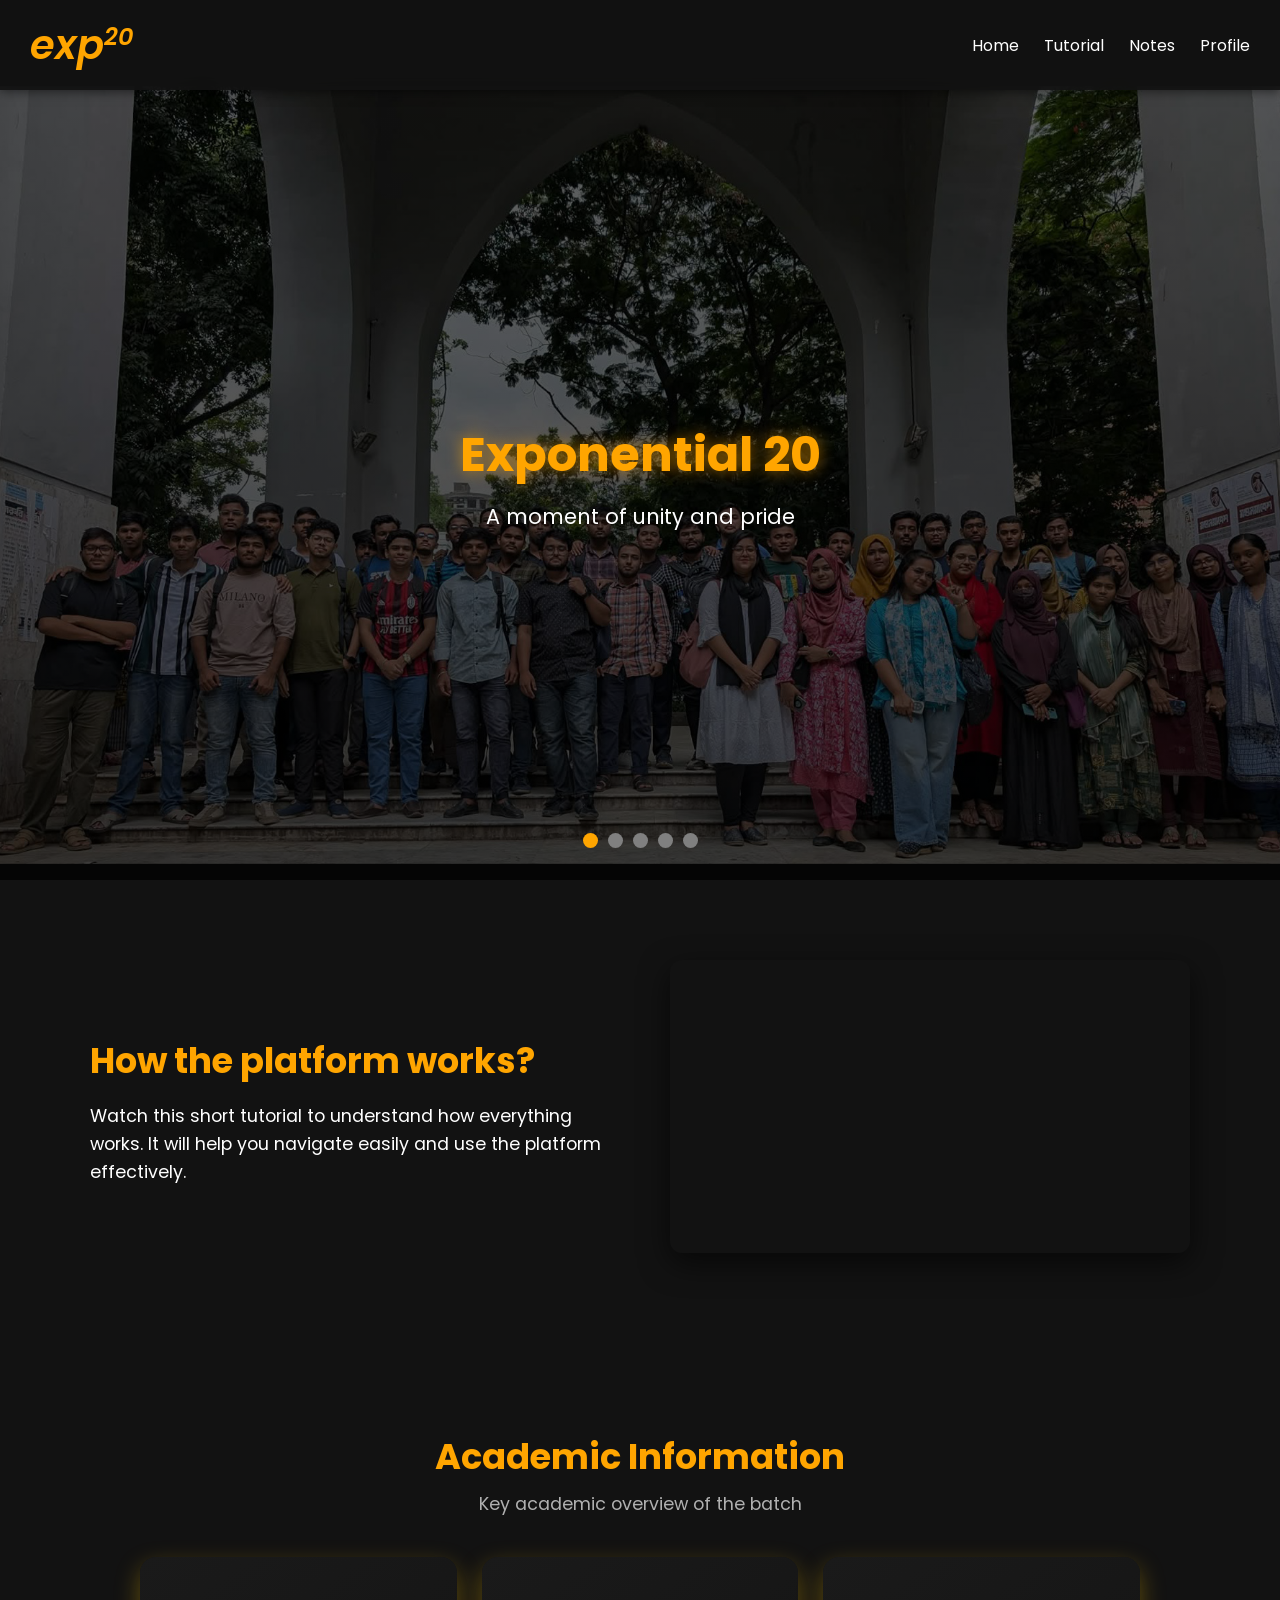
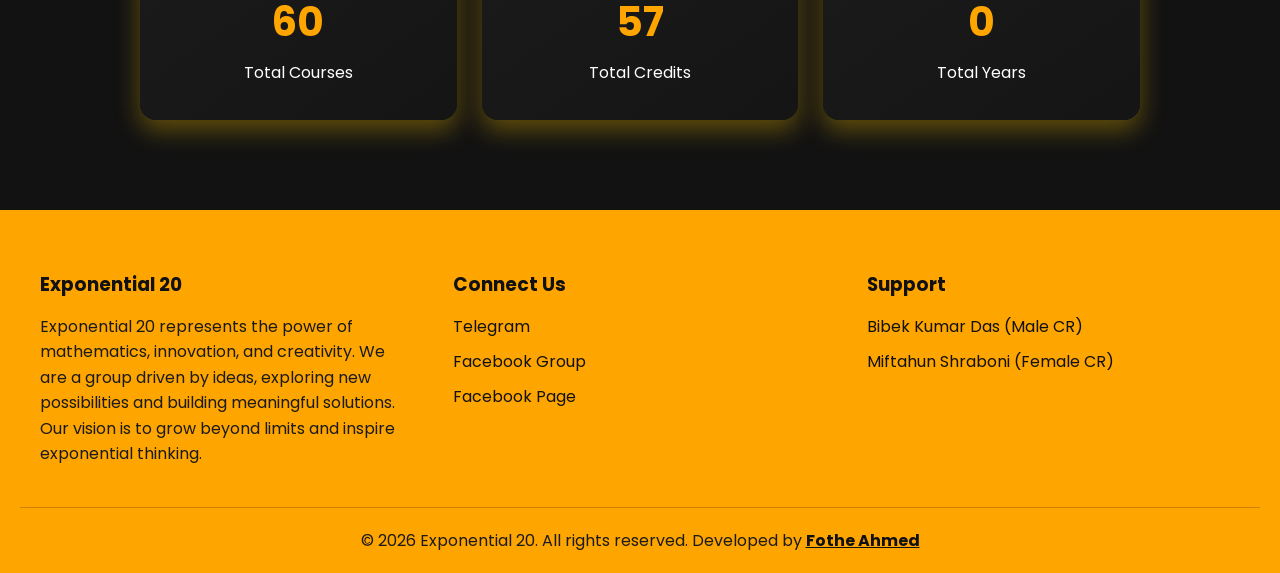
==== index.html @ 993663e6 "updated full project without profie features" ====
<!DOCTYPE html>
<html lang="en">
<head>
  <meta charset="UTF-8">
  <meta name="viewport" content="width=device-width, initial-scale=1.0">
  <title>Dark UI Website</title>

  <!-- Google Font -->
  <link href="https://fonts.googleapis.com/css2?family=Poppins:wght@300;400;600&display=swap" rel="stylesheet">

  <link rel="stylesheet" href="style.css">
</head>
<body>

  <!-- Navbar -->
  <nav class="navbar" id="navbar">
    <a href="#" style="text-decoration: none;"><div class="logo" style = "font-style: italic; font-size: 2.5rem;">exp<sup style="font-size: 1.5rem;">20</sup></div></a>

    <ul class="nav-links" id="navLinks">
      <li><a href="#" data-link="home">Home</a></li>
      <li><a href="#tutorial">Tutorial</a></li>
      <li><a href="https://drive.google.com/drive/folders/1rkPeW0mKXOT-HoUoJRb6qHuJbn0QTFWT" target="_blank">Notes</a></li>
      <li><a href="profile.html">Profile</a></li>
    </ul>

    <!-- Hamburger -->
    <div class="hamburger" id="hamburger">
      <span></span>
      <span></span>
      <span></span>
    </div>
  </nav>


    <!-- Hero Section  -->
    <section class="hero">

    <!-- Slides -->
    <div class="slides">
        <img src="photos/hero-section-1.jpg" class="slide active">
        <img src="photos/hero-section-2.jpg" class="slide">
        <img src="photos/hero-section-3.jpg" class="slide">
        <img src="photos/hero-section-4.jpg" class="slide">
        <img src="photos/hero-section-5.jpg" class="slide">
    </div>

    <!-- Dark Overlay -->
    <div class="overlay"></div>

    <!-- Content -->
    <div class="hero-content">
        <h1 class="batch-name">Exponential 20</h1>
        <p class="changing-text">Welcome to Our Batch</p>
    </div>

    <!-- Dots -->
    <div class="dots"></div>

    </section>

    <!-- Tutorial Section -->
    <section class="tutorial" id="tutorial">

    <div class="tutorial-container">

        <!-- TEXT -->
        <div class="tutorial-text">
        <h2 class="t-title">How the platform works?</h2>
        <p class="t-para">
            Watch this short tutorial to understand how everything works. It will help you navigate easily and use the platform effectively.
        </p>
        </div>

        <!-- VIDEO -->
        <div class="tutorial-video">
        <iframe 
            src="https://www.youtube.com/embed/dQw4w9WgXcQ"
            allowfullscreen>
        </iframe>
        </div>

    </div>

    </section>


    <!-- Academic Section -->
     
    <section id="stats" class="stats">

    <!-- TITLE -->
    <div class="stats-header">
        <h2>Academic Information</h2>
        <p>Key academic overview of the batch</p>
    </div>

    <!-- CARDS -->
    <div class="stats-container">

        <div class="stat-card">
        <div class="stat-number" data-target-value="147">0</div>
        <div class="label">Total Courses</div>
        </div>

        <div class="stat-card">
        <div class="stat-number" data-target-value="64">0</div>
        <div class="label">Total Credits</div>
        </div>

        <div class="stat-card">
        <div class="stat-number" data-target-value="4">0</div>
        <div class="label">Total Years</div>
        </div>

    </div>

    </section>


    <!-- Footer Section -->
<footer class="footer">

  <div class="footer-container">

    <!-- COLUMN 1 -->
    <div class="footer-box">
      <h3>Exponential 20</h3>
      <p>
        Exponential 20 represents the power of mathematics, innovation, and creativity. We are a group driven by ideas, exploring new possibilities and building meaningful solutions. Our vision is to grow beyond limits and inspire exponential thinking.
      </p>
    </div>

    <!-- COLUMN 2 -->
    <div class="footer-box">
      <h3>Connect Us</h3>

      <a href="https://t.me/+YezbtBg1tyliNGM1" target="_blank">Telegram</a>
      <a href="https://www.facebook.com/share/g/1DeRykZuMQ/" target="_blank">Facebook Group</a>
      <a href="https://www.facebook.com/share/17qB9Ed7td/" target="_blank">Facebook Page</a>

    </div>

    <!-- COLUMN 3 -->
    <div class="footer-box">
      <h3>Support</h3>

      <p><a href="https://www.facebook.com/bi.be.k.671409" target="_blank">Bibek Kumar Das (Male CR)</a></p>
      <p><a href="https://www.facebook.com/miftahunshraboni" target="_blank">Miftahun Shraboni (Female CR) </a></p>

    </div>

  </div>

  <!-- BOTTOM BAR -->
  <div class="footer-bottom">
    <p>
      © <span id="year"></span> Exponential 20. All rights reserved.
      Developed by 
      <a href="https://www.facebook.com/am.i.fothe/" target="_blank">Fothe Ahmed</a>
    </p>
  </div>

</footer>


  <script src="navbar.js"></script>
  <script src="hero-section.js"></script>
  <script src="tutorial.js"></script>
 <script src="academic.js"></script>
 <script src="footer.js"></script>
</body>
</html>
---- style.css ----
* {
  margin: 0;
  padding: 0;
  box-sizing: border-box;
  font-family: 'Poppins', sans-serif;
}

html {
  scroll-behavior: smooth;
  scroll-padding-top: 80px; /* navbar offset fix */
}

body {
  background: #121212;
  color: white;
  padding-top: 70px; /* 🔥 fixed navbar offset */
  overflow-x: hidden;
}

/* Navbar */
.navbar {
  position: fixed; /* 🔥 FIXED */
  top: 0;
  left: 0;
  width: 100%;
  background: rgba(18,18,18,0.9);
  backdrop-filter: blur(10px);
  display: flex;
  justify-content: space-between;
  align-items: center;
  padding: 15px 30px;
  z-index: 1000;
  box-shadow: 0 2px 10px rgba(0,0,0,0.5);
}

.logo {
  color: orange;
  font-size: 1.5rem;
  font-weight: 600;
}

/* Nav Links */
.nav-links {
  display: flex;
  list-style: none;
  gap: 25px;
}

.nav-links a {
  color: white;
  text-decoration: none;
  position: relative;
  transition: 0.3s;
}

/* Hover underline */
.nav-links a::after {
  content: "";
  position: absolute;
  width: 0%;
  height: 2px;
  background: orange;
  left: 0;
  bottom: -5px;
  transition: 0.3s;
}

.nav-links a:hover {
  color: orange;
}

.nav-links a:hover::after {
  width: 100%;
}

/* Hamburger */
.hamburger {
  display: none;
  flex-direction: column;
  cursor: pointer;
}

.hamburger span {
  width: 25px;
  height: 3px;
  background: white;
  margin: 4px;
  transition: 0.3s;
}



/* Hero Section */

/* Hero */
.hero {
  position: relative;
  width: 100%;
  height: 90vh;
  overflow: hidden;
}

/* Slides */
.slides {
  position: absolute;
  width: 100%;
  height: 100%;
}

/* Images */
.slide {
  position: absolute;
  width: 100%;
  height: 100%;
  object-fit: contain;
  object-position: center; /* 🔥 main fix */
  opacity: 0;
  transition: opacity 1s ease-in-out, transform 6s ease;
}

/* Active slide */
.slide.active {
  opacity: 1;
  transform: scale(1.08); /* smooth zoom */
}

/* Overlay */
.overlay {
  position: absolute;
  width: 100%;
  height: 100%;
  background: linear-gradient(
    rgba(0,0,0,0.6),
    rgba(0,0,0,0.75)
  );
  z-index: 1;
}

/* Content */
.hero-content {
  position: relative;
  z-index: 2;
  height: 100%;
  display: flex;
  flex-direction: column;
  justify-content: center;
  align-items: center;
  gap: 10px;
  text-align: center;
  padding: 0 20px;
}

/* Heading */
.batch-name {
  font-size: 3rem;
  color: orange;
  font-weight: 700;
  text-shadow: 0 0 15px rgba(255,165,0,0.6);
}

/* Animated Text */
.changing-text {
  font-size: 1.3rem;
  color: white;
  opacity: 0;
  transform: translateY(20px);
  transition: all 0.6s ease;
}

.changing-text.show {
  opacity: 1;
  transform: translateY(0);
}

/* Dots */
.dots {
  position: absolute;
  bottom: 20px;
  width: 100%;
  text-align: center;
  z-index: 2;
}

.dot {
  height: 15px;
  width: 15px;
  margin: 5px;
  background: gray;
  display: inline-block;
  border-radius: 50%;
  transition: 0.3s;
  cursor: pointer;
}

.dot.active {
  background: orange;
}
.dot:hover {
  background: white;
  transform: scale(1.2);
}



/* Tutorail Section  */
.tutorial {
  background: #121212;
  padding: 80px 20px;
  color: white;
  overflow-x: hidden;
}

/* CONTAINER */
.tutorial-container {
  display: flex;
  align-items: center;
  justify-content: center;
  gap: 60px;
  max-width: 1100px;
  margin: auto;
}

/* TEXT */
.tutorial-text {
  flex: 1;
}

.tutorial-text .t-title {
  color: orange;
  font-size: 2.2rem;
  margin-bottom: 15px;

  opacity: 0;
  transform: translateX(-60px);
  transition: all 0.8s ease;
}

.tutorial-text .t-para {
  font-size: 1.1rem;
  line-height: 1.6;

  opacity: 0;
  transform: translateY(40px);
  transition: all 0.8s ease;
}

/* VIDEO */
.tutorial-video {
  flex: 1;

  opacity: 0;
  transform: translateX(60px);
  transition: all 0.8s ease;
}

.tutorial-video iframe {
  width: 100%;
  aspect-ratio: 16 / 9;
  border-radius: 12px;
  border: none;
  box-shadow: 0 10px 30px rgba(0,0,0,0.6);
}

/* ================= ACTIVE STATE ================= */

.tutorial.active .t-title {
  opacity: 1;
  transform: translateX(0);
}

.tutorial.active .t-para {
  opacity: 1;
  transform: translateY(0);
}

.tutorial.active .tutorial-video {
  opacity: 1;
  transform: translateX(0);
}

/* Academic Section */
.stats {
  background: #121212;
  padding: 90px 20px;
  overflow-x: hidden;
}

/* TITLE */
.stats-header {
  text-align: center;
  margin-bottom: 40px;
}

.stats-header h2 {
  color: orange;
  font-size: 2.2rem;
  margin-bottom: 8px;

  opacity: 0;
  transform: translateY(30px);
  transition: all 0.8s ease;
}

.stats-header p {
  color: #ffffffaa;
  font-size: 1.1rem;

  opacity: 0;
  transform: translateY(30px);
  transition: all 0.8s ease;
}

/* ACTIVE TITLE */
.stats-header.active h2,
.stats-header.active p {
  opacity: 1;
  transform: translateY(0);
}

.stats-header.active p {
  transition-delay: 0.2s;
}

/* CONTAINER */
.stats-container {
  display: grid;
  grid-template-columns: repeat(3, 1fr);
  gap: 25px;
  max-width: 1000px;
  margin: auto;
}

/* CARD */
.stat-card {
  background: linear-gradient(145deg, #1a1a1a, #151515);
  border-radius: 16px;
  padding: 35px 20px;
  text-align: center;
  box-shadow: 0 10px 25px rgba(228, 179, 0, 0.377);
  transition: 0.3s;
  cursor: pointer;
}

.stat-card:hover {
  transform: translateY(-8px) scale(1.05);
}

/* NUMBER */
.stat-number {
  font-size: 2.5rem;
  color: orange;
  font-weight: bold;
  margin-bottom: 8px;
}

/* LABEL */
.label {
  color: white;
  font-size: 1rem;
}


/* Footer Section */
.footer {
  background: orange; /* MAIN CHANGE */
  color: #1a1a1a;
  padding: 60px 20px 20px;
}

/* CONTAINER */
.footer-container {
  display: grid;
  grid-template-columns: repeat(3, 1fr);
  gap: 40px;
  max-width: 1200px;
  margin: auto;
}

/* HEADINGS */
.footer-box h3 {
  color: #111;
  margin-bottom: 15px;
}

/* TEXT */
.footer-box p {
  color: #1a1a1a;
  line-height: 1.6;
}

/* LINKS */
.footer-box a {
  display: block;
  color: #111;
  text-decoration: none;
  margin-bottom: 10px;
  transition: 0.3s;
}

.footer-box a:hover {
  color: white;
  transform: translateX(6px);
}

/* BOTTOM BAR */
.footer-bottom {
  border-top: 1px solid rgba(0,0,0,0.2);
  margin-top: 40px;
  padding-top: 20px;
  text-align: center;
}

/* DEVELOPED BY LINK */
.footer-bottom a {
  color: #111;
  font-weight: bold;
  text-decoration: underline;
  transition: 0.3s;
}

.footer-bottom a:hover {
  color: white;
}

/* MOBILE */
@media (max-width: 768px) {
  .footer-container {
    grid-template-columns: 1fr;
    text-align: left;
  }
}


























/* Nav Bar Responsive */
@media (max-width: 768px) {
  .nav-links {
    position: absolute;
    top: 70px;
    right: -100%;
    flex-direction: column;
    background: #121212;
    width: 220px;
    text-align: center;
    padding: 20px 0;
    transition: 0.4s;
  }

  .nav-links.active {
    right: 0;
  }

  .hamburger {
    display: flex;
  }
}

/* Hero Section Responsive */
@media (max-width: 768px) {

  .hero {
    height: 50vh; /* 🔥 adjust here */
  }

  /* optional better text sizing */
  .batch-name {
    font-size: 1.8rem;
  }

  .changing-text {
    font-size: 1rem;
  }
}


/* ================= Tutorial Responsive ================= */

@media (max-width: 768px) {

  .tutorial-container {
    flex-direction: column;
    text-align: center;
    gap: 30px;
  }

  .tutorial-text .t-title {
    font-size: 1.8rem;
  }

  .tutorial-text .t-para {
    font-size: 1rem;
    padding: 0 10px;
  }
}



/* ================= Academic Responsive ================= */
/* MOBILE */
@media (max-width: 768px) {
  .stats-container {
    grid-template-columns: 1fr;
    gap: 15px;
  }

  .stat-card {
    padding: 25px 15px;
  }

  .stat-number {
    font-size: 1.8rem;
  }
}
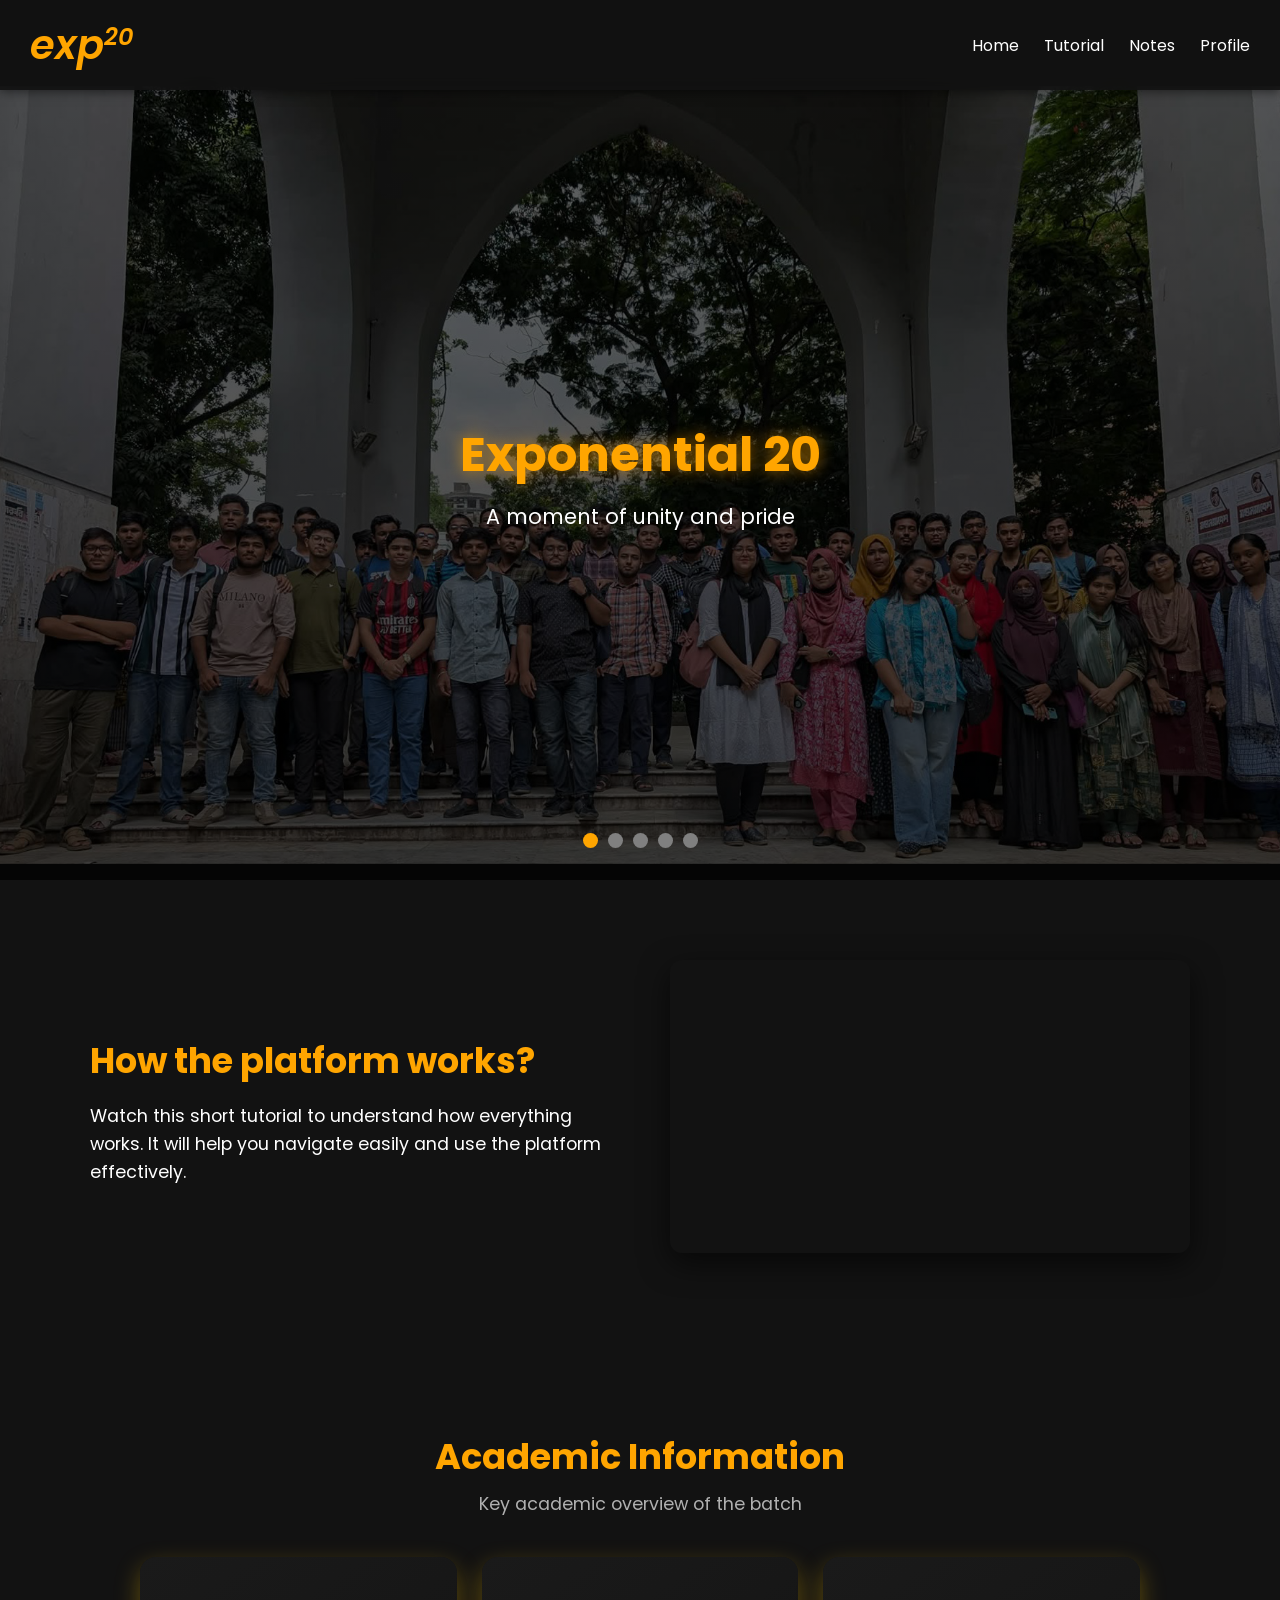
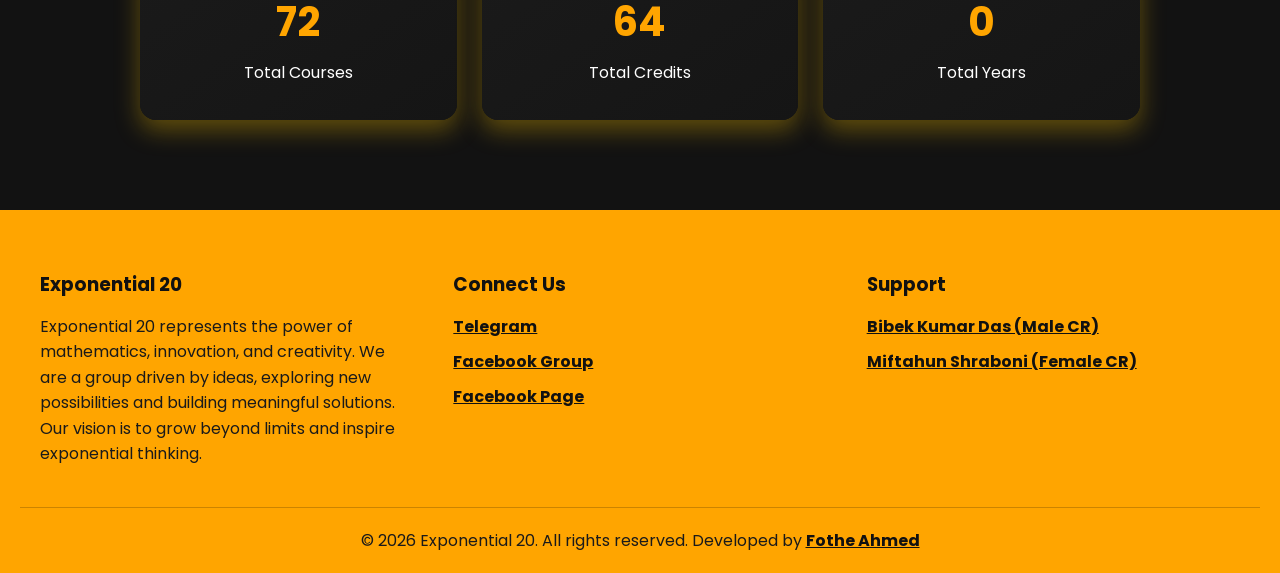
==== commit ff380aee: "updated footer link and website title part" ====
--- a/index.html
+++ b/index.html
@@ -3,7 +3,7 @@
 <head>
   <meta charset="UTF-8">
   <meta name="viewport" content="width=device-width, initial-scale=1.0">
-  <title>Dark UI Website</title>
+  <title>Exponential 20</title>
 
   <!-- Google Font -->
   <link href="https://fonts.googleapis.com/css2?family=Poppins:wght@300;400;600&display=swap" rel="stylesheet">
--- a/style.css
+++ b/style.css
@@ -392,7 +392,7 @@
 .footer-box a {
   display: block;
   color: #111;
-  text-decoration: none;
+  font-weight: bold;
   margin-bottom: 10px;
   transition: 0.3s;
 }
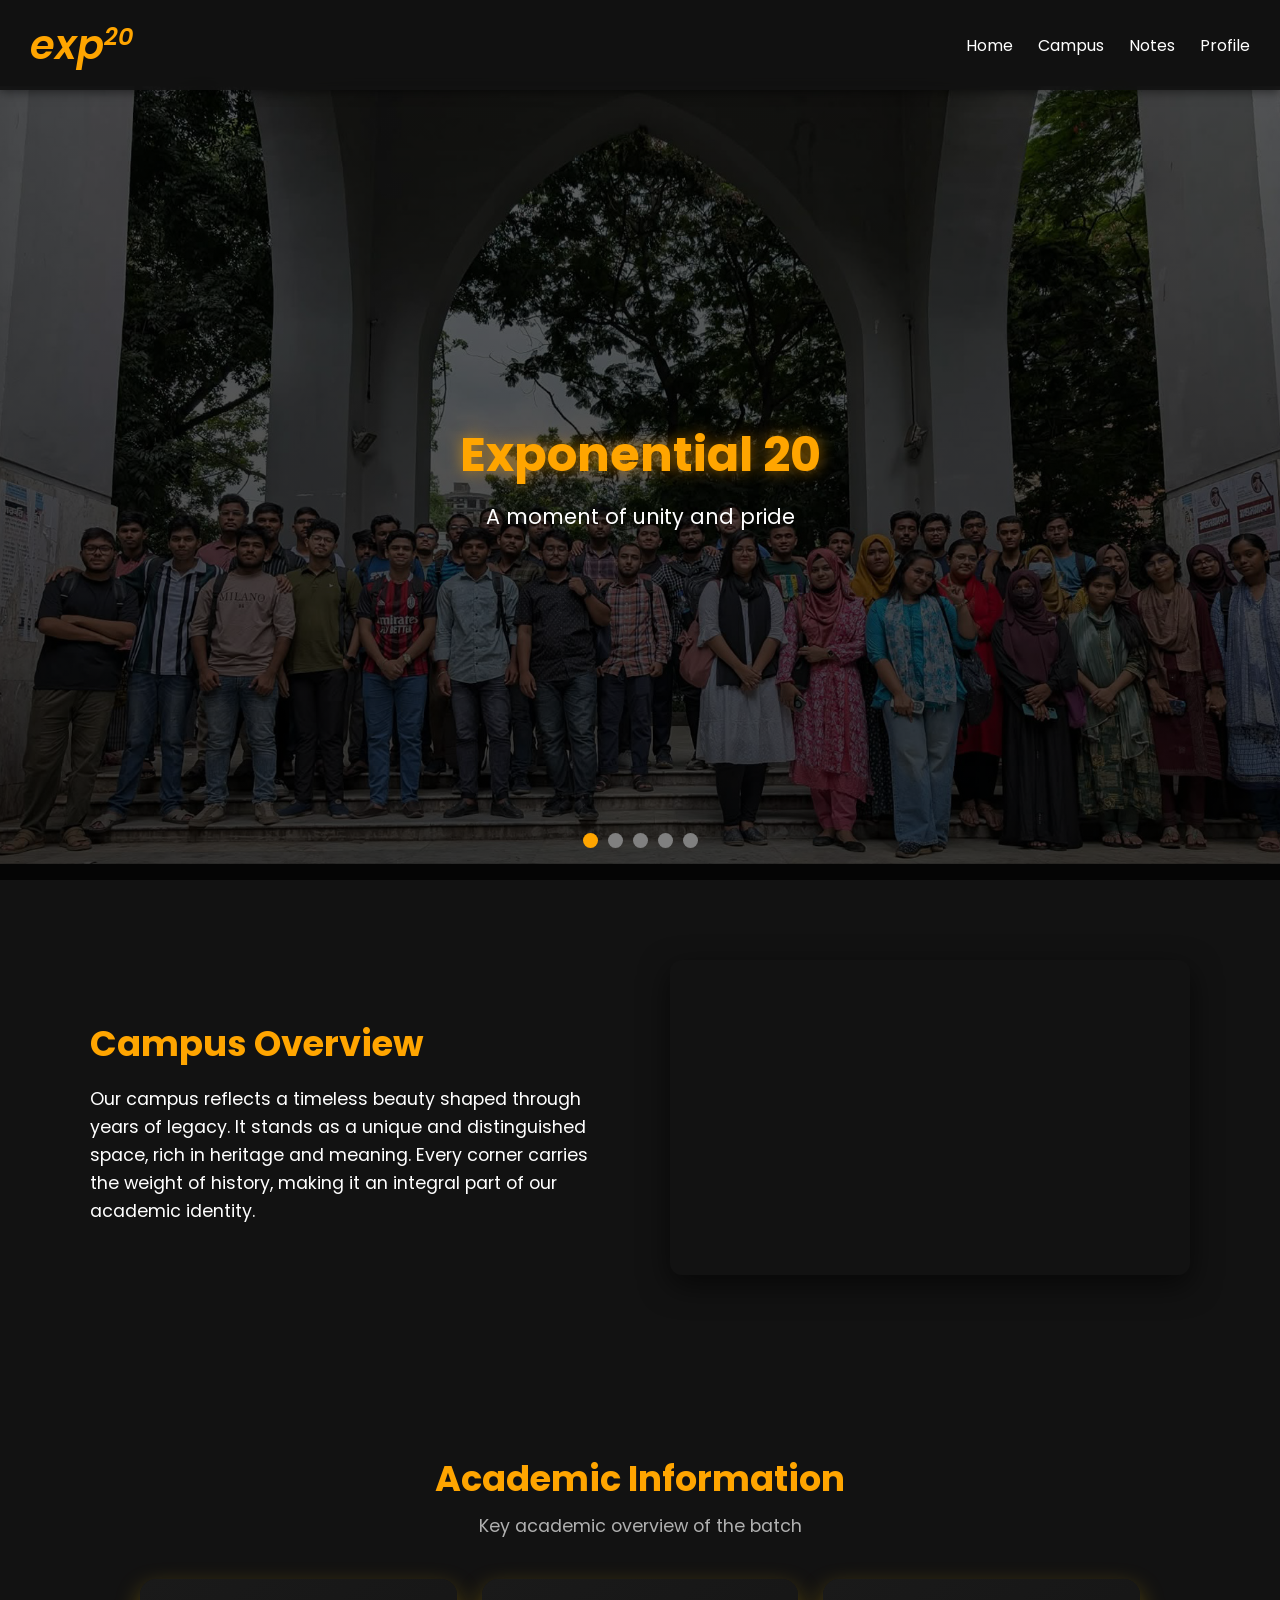
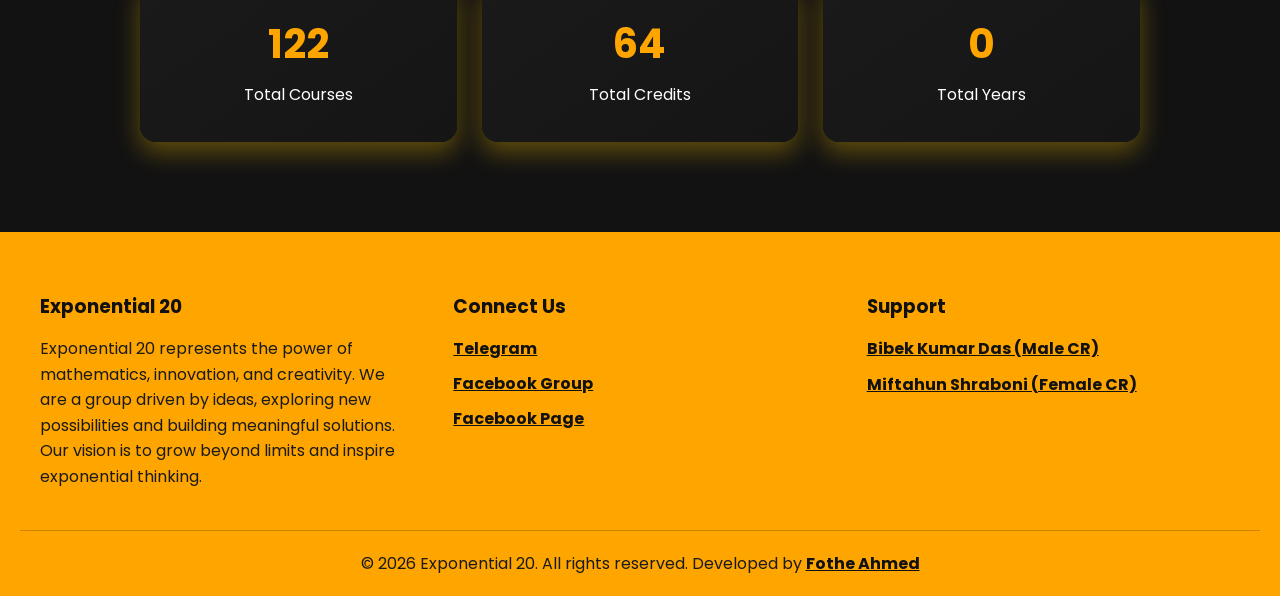
==== commit db7b308f: "updated full tutorail section" ====
--- a/index.html
+++ b/index.html
@@ -18,7 +18,7 @@
 
     <ul class="nav-links" id="navLinks">
       <li><a href="#" data-link="home">Home</a></li>
-      <li><a href="#tutorial">Tutorial</a></li>
+      <li><a href="#tutorial">Campus</a></li>
       <li><a href="https://drive.google.com/drive/folders/1rkPeW0mKXOT-HoUoJRb6qHuJbn0QTFWT" target="_blank">Notes</a></li>
       <li><a href="profile.html">Profile</a></li>
     </ul>
@@ -65,18 +65,15 @@
 
         <!-- TEXT -->
         <div class="tutorial-text">
-        <h2 class="t-title">How the platform works?</h2>
+        <h2 class="t-title">Campus Overview</h2>
         <p class="t-para">
-            Watch this short tutorial to understand how everything works. It will help you navigate easily and use the platform effectively.
+            Our campus reflects a timeless beauty shaped through years of legacy. It stands as a unique and distinguished space, rich in heritage and meaning. Every corner carries the weight of history, making it an integral part of our academic identity.
         </p>
         </div>
 
         <!-- VIDEO -->
         <div class="tutorial-video">
-        <iframe 
-            src="https://www.youtube.com/embed/dQw4w9WgXcQ"
-            allowfullscreen>
-        </iframe>
+        <iframe width="560" height="315" src="https://www.youtube.com/embed/gn9SiERdQxE?si=r0e6i2obHxq4XD-L" title="YouTube video player" frameborder="0" allow="accelerometer; autoplay; clipboard-write; encrypted-media; gyroscope; picture-in-picture; web-share" referrerpolicy="strict-origin-when-cross-origin" allowfullscreen></iframe>
         </div>
 
     </div>
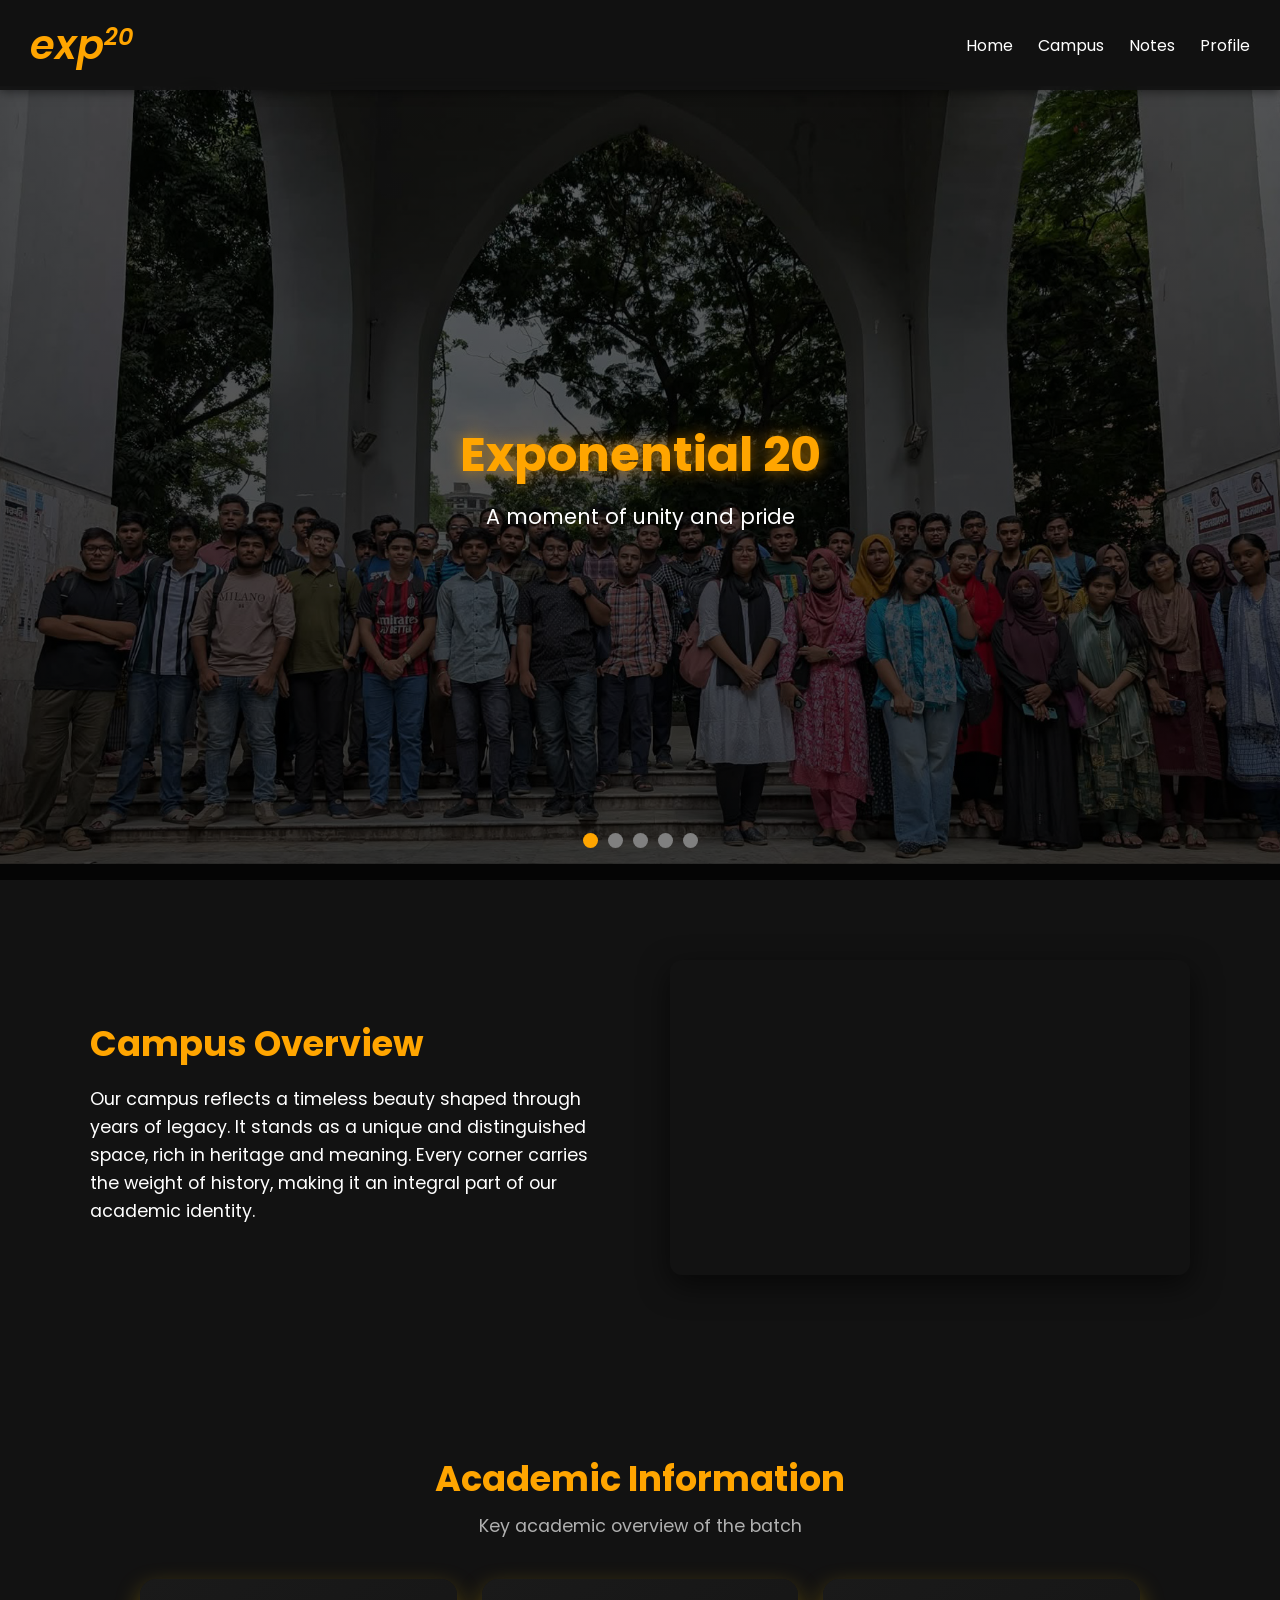
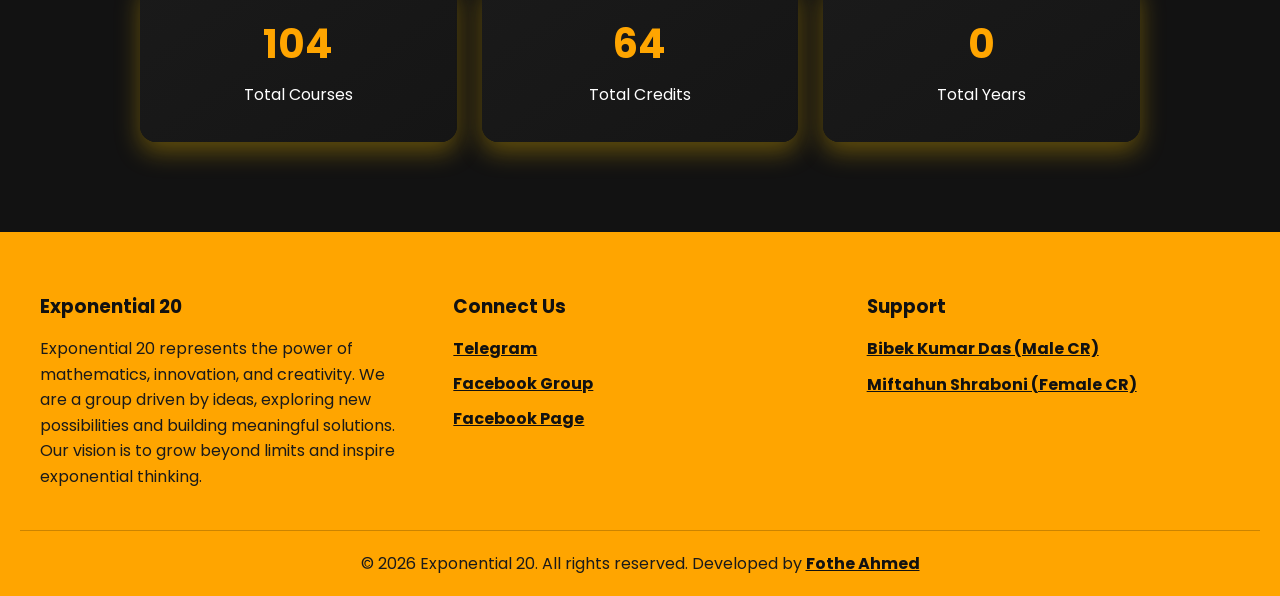
==== commit 025e1613: "updated favicon" ====
--- a/index.html
+++ b/index.html
@@ -4,6 +4,8 @@
   <meta charset="UTF-8">
   <meta name="viewport" content="width=device-width, initial-scale=1.0">
   <title>Exponential 20</title>
+
+  <link rel="icon" href="photos/fav-icon.png" type="image/x-icon">
 
   <!-- Google Font -->
   <link href="https://fonts.googleapis.com/css2?family=Poppins:wght@300;400;600&display=swap" rel="stylesheet">
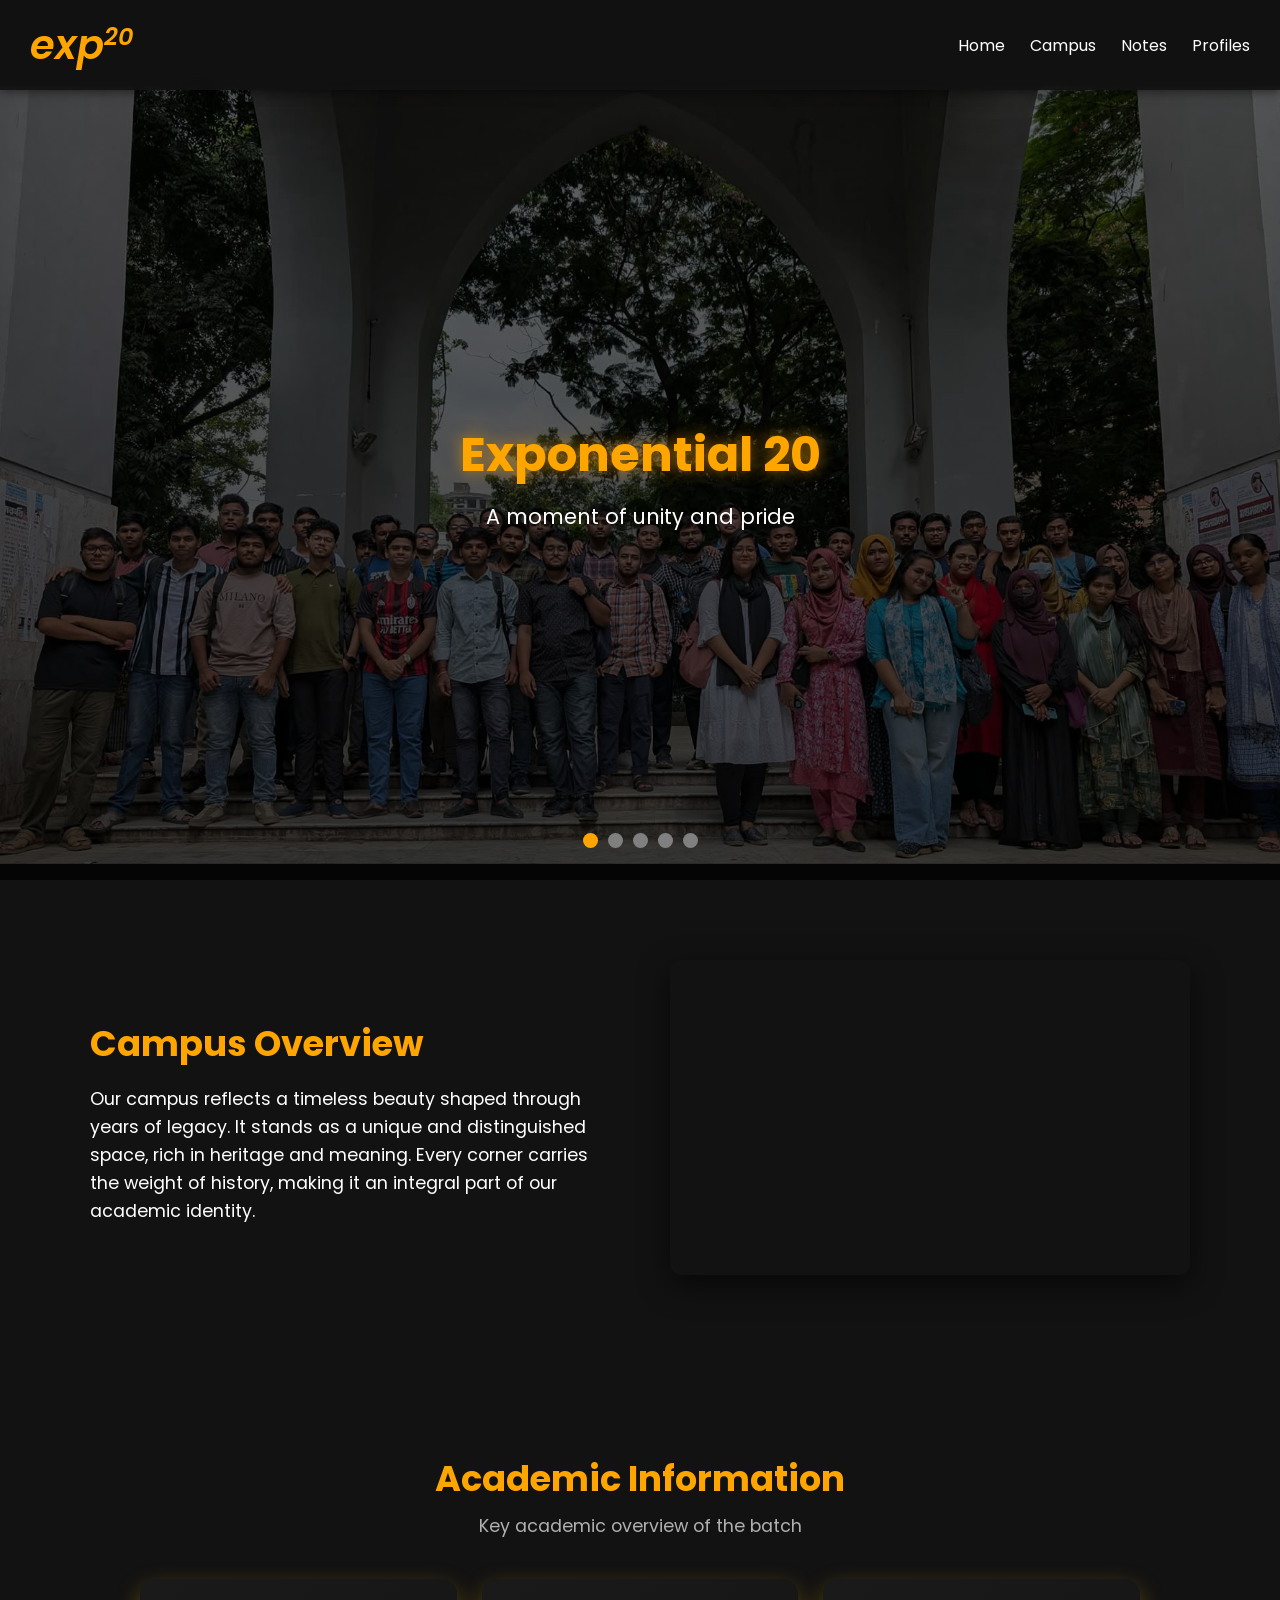
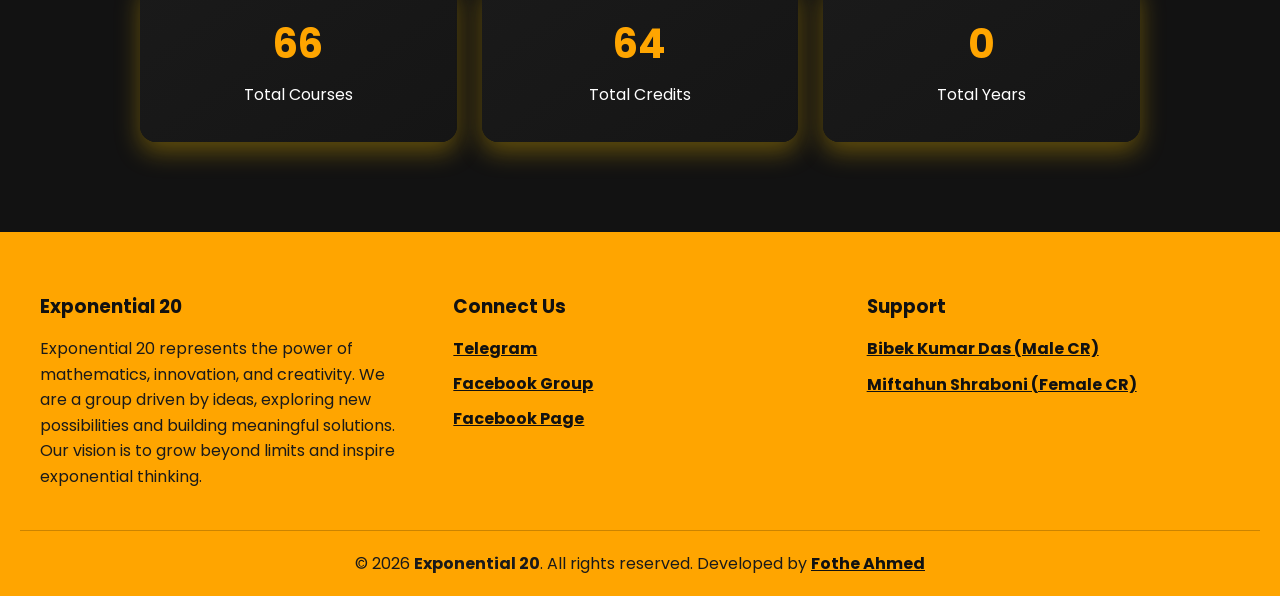
==== commit 210e464b: "update profile page and others feature" ====
--- a/index.html
+++ b/index.html
@@ -16,13 +16,13 @@
 
   <!-- Navbar -->
   <nav class="navbar" id="navbar">
-    <a href="#" style="text-decoration: none;"><div class="logo" style = "font-style: italic; font-size: 2.5rem;">exp<sup style="font-size: 1.5rem;">20</sup></div></a>
+    <a href="index.html#home" style="text-decoration: none;"><div class="logo" style = "font-style: italic; font-size: 2.5rem;">exp<sup style="font-size: 1.5rem;">20</sup></div></a>
 
     <ul class="nav-links" id="navLinks">
-      <li><a href="#" data-link="home">Home</a></li>
+      <li><a href="index.html#home">Home</a></li>
       <li><a href="#tutorial">Campus</a></li>
       <li><a href="https://drive.google.com/drive/folders/1rkPeW0mKXOT-HoUoJRb6qHuJbn0QTFWT" target="_blank">Notes</a></li>
-      <li><a href="profile.html">Profile</a></li>
+      <li><a href="profiles.html">Profiles</a></li>
     </ul>
 
     <!-- Hamburger -->
@@ -35,7 +35,7 @@
 
 
     <!-- Hero Section  -->
-    <section class="hero">
+    <section class="hero" id="home">
 
     <!-- Slides -->
     <div class="slides">
@@ -153,7 +153,7 @@
   <!-- BOTTOM BAR -->
   <div class="footer-bottom">
     <p>
-      © <span id="year"></span> Exponential 20. All rights reserved.
+      © <span id="year"></span> <span style="font-weight: bolder;">Exponential 20</span>. All rights reserved.
       Developed by 
       <a href="https://www.facebook.com/am.i.fothe/" target="_blank">Fothe Ahmed</a>
     </p>
@@ -162,10 +162,30 @@
 </footer>
 
 
+  <div id="studentLoaderRoot">
+
+    <div class="studentLoaderBox">
+
+      <div class="studentLoaderDots">
+        <span></span>
+        <span></span>
+        <span></span>
+      </div>
+
+      <h2 class="studentLoaderText">Just a Moment…</h2>
+
+    </div>
+
+  </div>
+
+
+
+
   <script src="navbar.js"></script>
   <script src="hero-section.js"></script>
   <script src="tutorial.js"></script>
  <script src="academic.js"></script>
  <script src="footer.js"></script>
+ <script src="loader.js"></script>
 </body>
 </html>
--- a/style.css
+++ b/style.css
@@ -422,13 +422,80 @@
   color: white;
 }
 
-/* MOBILE */
-@media (max-width: 768px) {
-  .footer-container {
-    grid-template-columns: 1fr;
-    text-align: left;
-  }
-}
+/* Loader Style */
+/* FULL SCREEN LOADER */
+#studentLoaderRoot {
+  position: fixed;
+  inset: 0;
+  background: #0f0f0f;
+  display: flex;
+  align-items: center;
+  justify-content: center;
+  z-index: 99999;
+  transition: opacity 0.2s ease;
+}
+
+/* BOX */
+.studentLoaderBox {
+  text-align: center;
+}
+
+/* DOTS */
+.studentLoaderDots {
+  display: flex;
+  justify-content: center;
+  gap: 8px;
+  margin-bottom: 15px;
+}
+
+.studentLoaderDots span {
+  width: 10px;
+  height: 10px;
+  background: orange;
+  border-radius: 50%;
+  animation: studentLoaderBounce 0.6s infinite alternate;
+  box-shadow: 0 0 10px orange;
+}
+
+.studentLoaderDots span:nth-child(2) {
+  animation-delay: 0.1s;
+}
+
+.studentLoaderDots span:nth-child(3) {
+  animation-delay: 0.2s;
+}
+
+/* ANIMATION (unique name) */
+@keyframes studentLoaderBounce {
+  from {
+    transform: translateY(0);
+    opacity: 0.4;
+  }
+  to {
+    transform: translateY(-10px);
+    opacity: 1;
+  }
+}
+
+/* TEXT */
+.studentLoaderText {
+  color: orange;
+  font-size: 1.3rem;
+  font-style: italic;
+  letter-spacing: 1px;
+  animation: studentLoaderFade 0.6s infinite alternate;
+}
+
+/* separate animation */
+@keyframes studentLoaderFade {
+  from { opacity: 0.5; }
+  to { opacity: 1; }
+}
+
+
+
+
+
 
 
 
@@ -463,7 +530,7 @@
     right: -100%;
     flex-direction: column;
     background: #121212;
-    width: 220px;
+    width: 100vw;
     text-align: center;
     padding: 20px 0;
     transition: 0.4s;
@@ -533,4 +600,11 @@
   .stat-number {
     font-size: 1.8rem;
   }
+}
+/* Footer Responsive */
+@media (max-width: 768px) {
+  .footer-container {
+    grid-template-columns: 1fr;
+    text-align: left;
+  }
 }
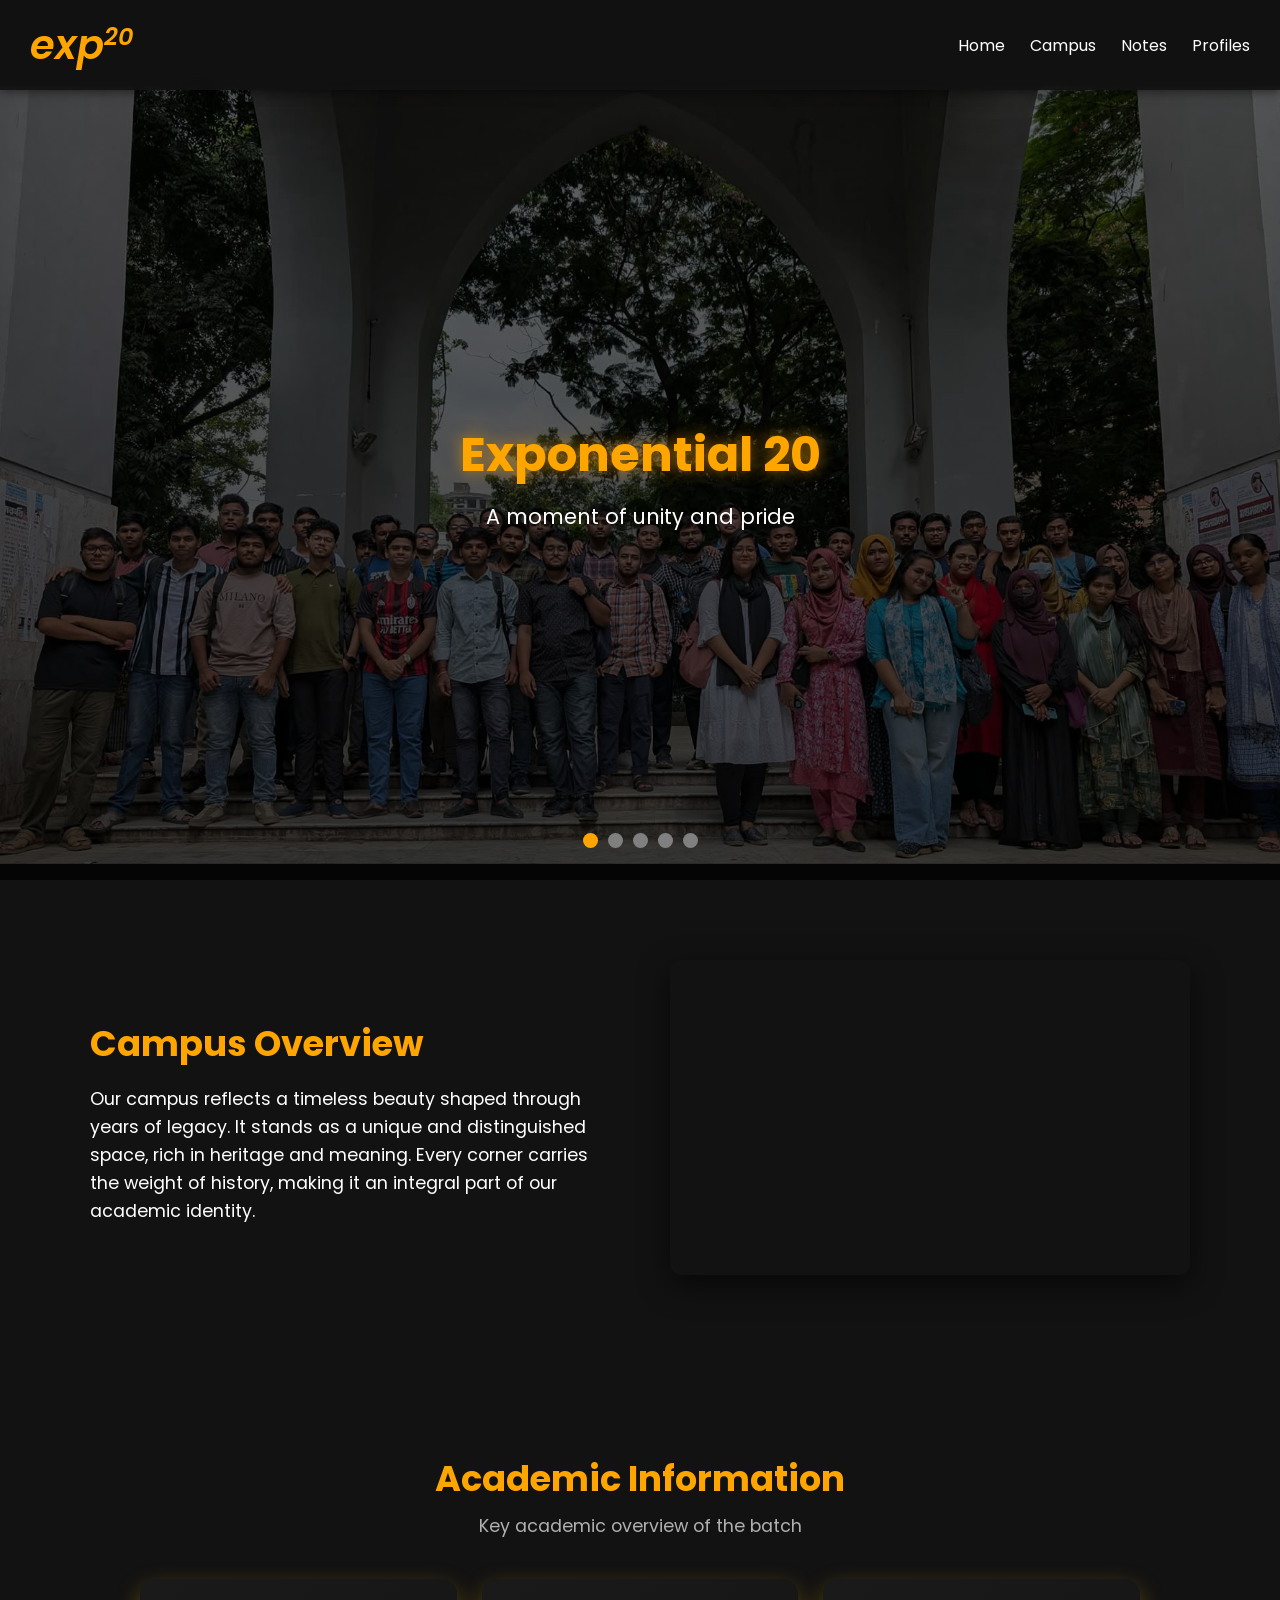
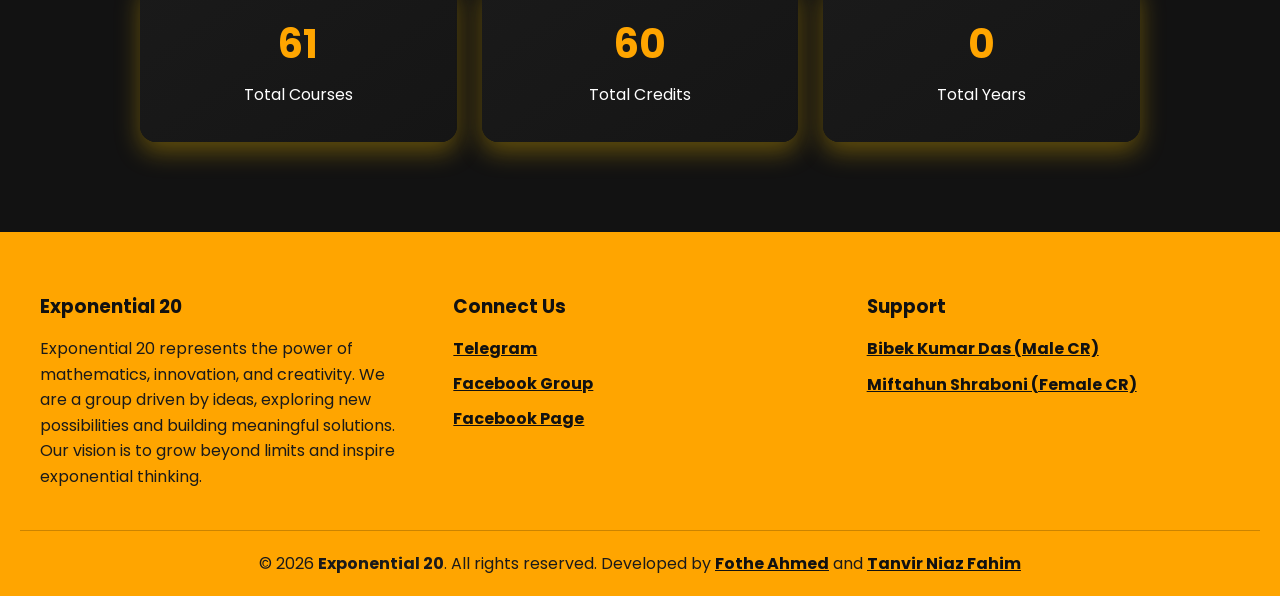
==== commit 25561c8f: "final" ====
--- a/index.html
+++ b/index.html
@@ -155,7 +155,7 @@
     <p>
       © <span id="year"></span> <span style="font-weight: bolder;">Exponential 20</span>. All rights reserved.
       Developed by 
-      <a href="https://www.facebook.com/am.i.fothe/" target="_blank">Fothe Ahmed</a>
+      <a href="https://www.facebook.com/am.i.fothe/" target="_blank">Fothe Ahmed</a> and <a href="https://www.facebook.com/25Bluemoon?rdid=a7if3dRKSXtWshcc&share_url=https%3A%2F%2Fwww.facebook.com%2Fshare%2F1AxwfP1Fkn%2F#" target="_blank">Tanvir Niaz Fahim</a>
     </p>
   </div>
 
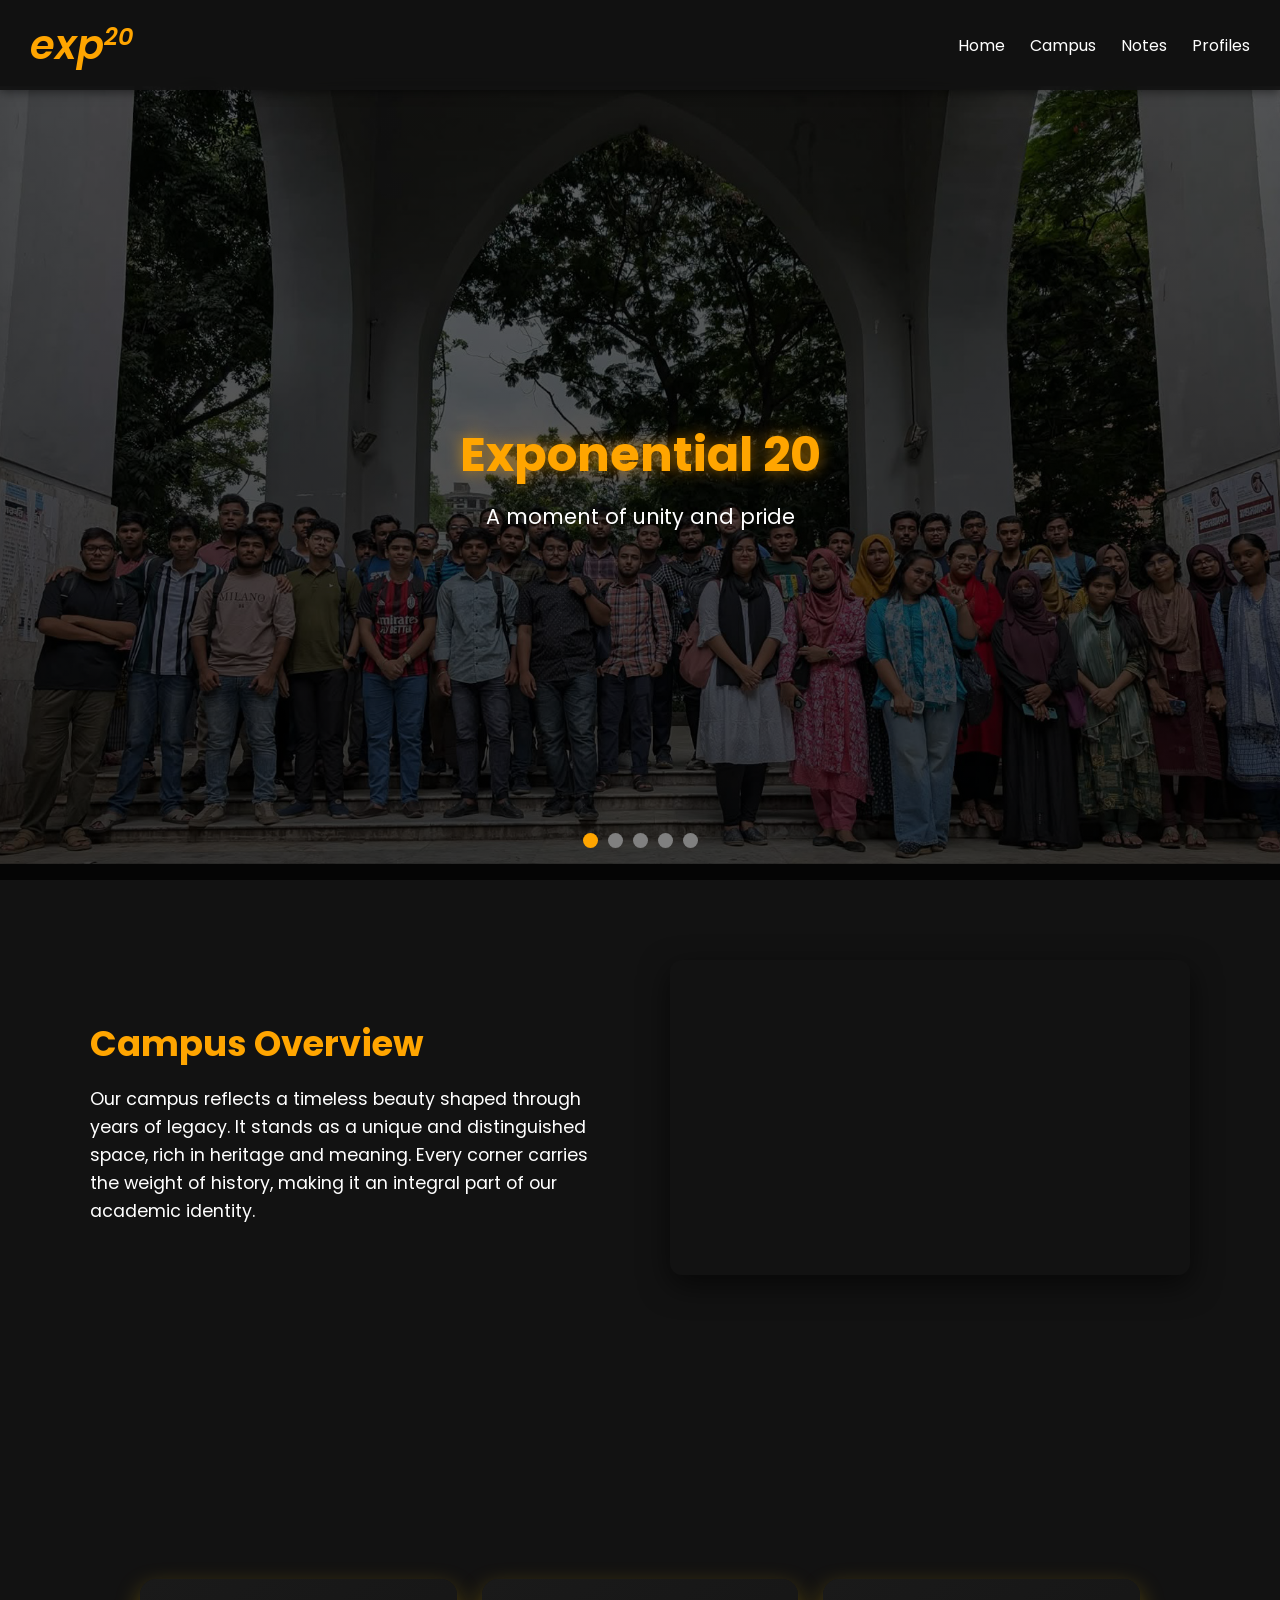
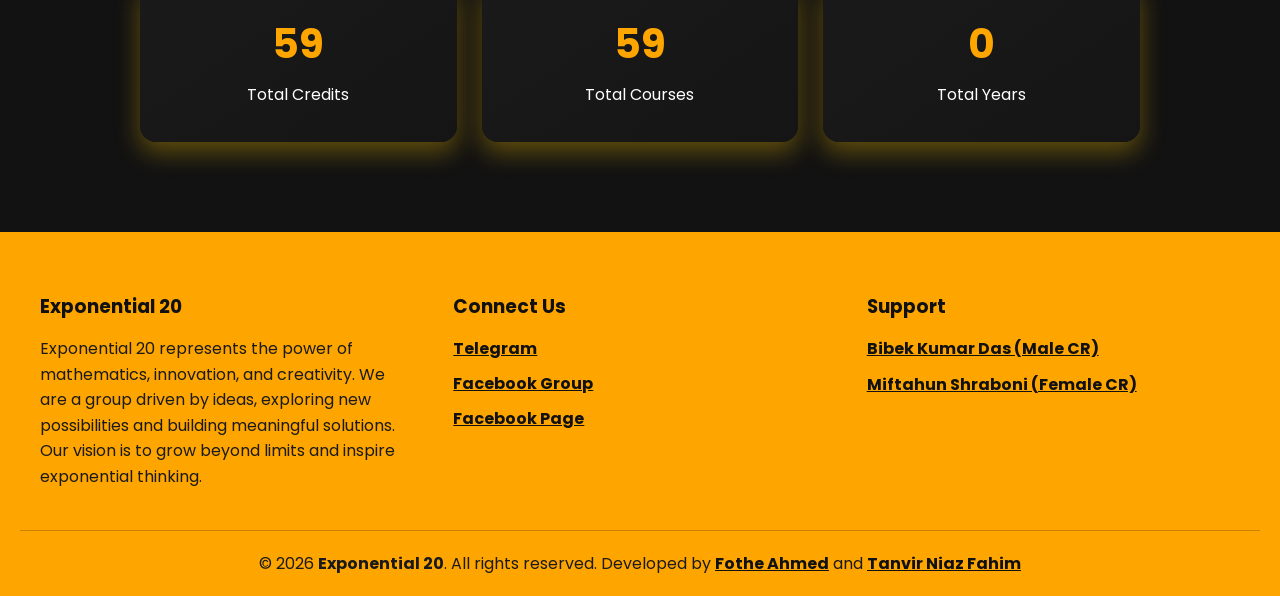
==== commit 7bbf6e63: "updated credit and course number" ====
--- a/index.html
+++ b/index.html
@@ -98,12 +98,12 @@
 
         <div class="stat-card">
         <div class="stat-number" data-target-value="147">0</div>
-        <div class="label">Total Courses</div>
+        <div class="label">Total Credits</div>
         </div>
 
         <div class="stat-card">
         <div class="stat-number" data-target-value="64">0</div>
-        <div class="label">Total Credits</div>
+        <div class="label">Total Courses</div>
         </div>
 
         <div class="stat-card">
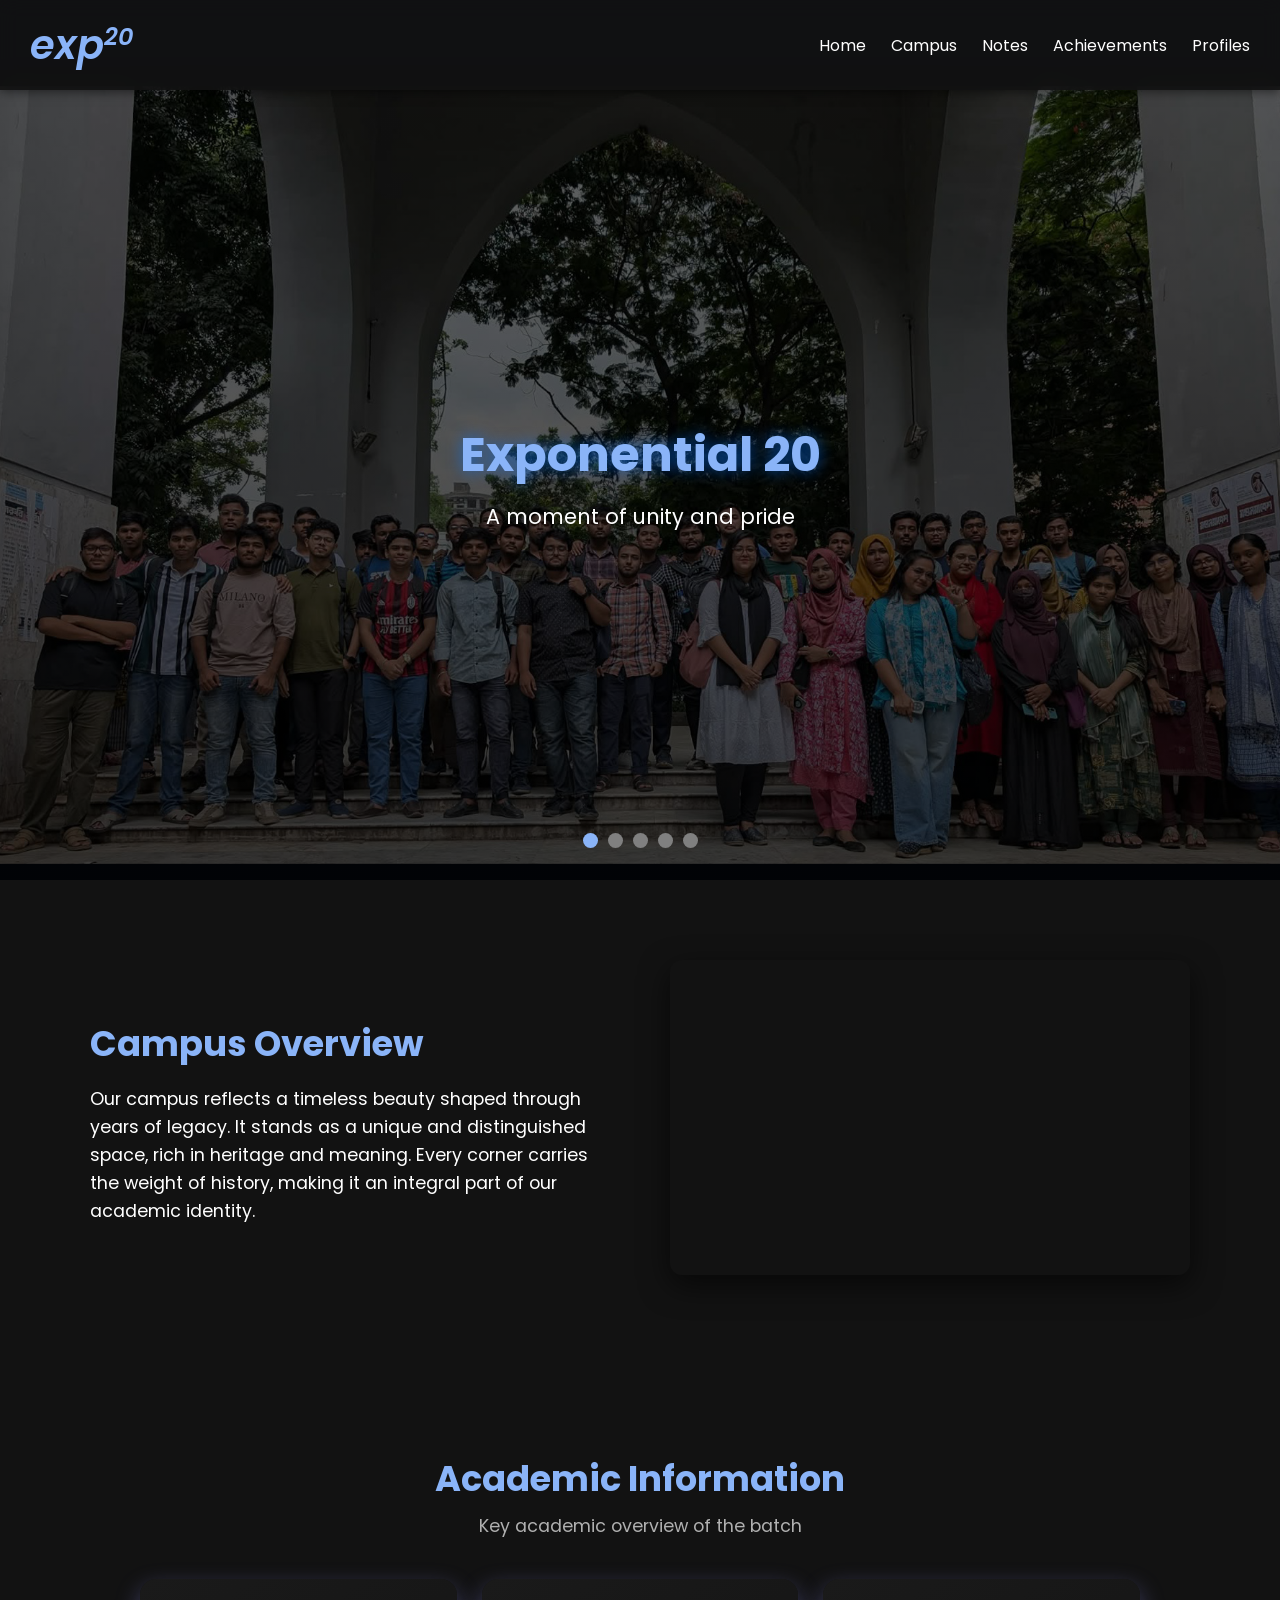
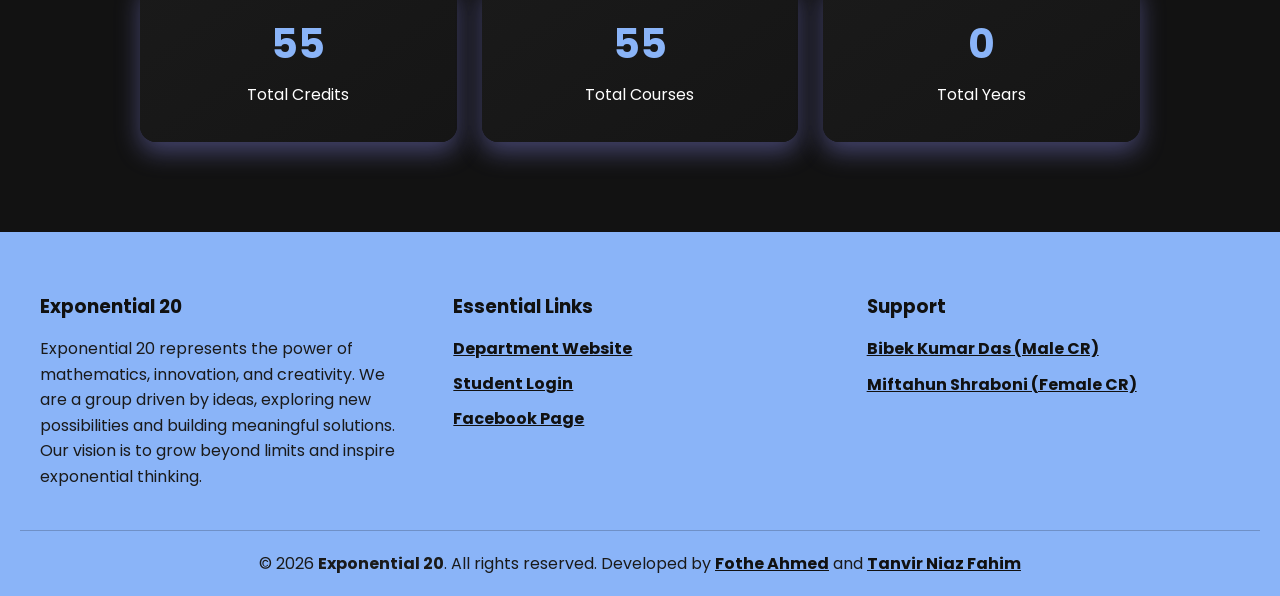
==== commit 4717a22b: "theme change and  somthing edited" ====
--- a/index.html
+++ b/index.html
@@ -21,7 +21,8 @@
     <ul class="nav-links" id="navLinks">
       <li><a href="index.html#home">Home</a></li>
       <li><a href="#tutorial">Campus</a></li>
-      <li><a href="https://drive.google.com/drive/folders/1rkPeW0mKXOT-HoUoJRb6qHuJbn0QTFWT" target="_blank">Notes</a></li>
+      <li><a href="https://drive.google.com/drive/folders/1Bf8QNscCGrwSkDKxEE0ZVJvtm5V58cDX" target="_blank">Notes</a></li>
+      <li><a href="achievements.html">Achievements</a></li>
       <li><a href="profiles.html">Profiles</a></li>
     </ul>
 
@@ -131,10 +132,10 @@
 
     <!-- COLUMN 2 -->
     <div class="footer-box">
-      <h3>Connect Us</h3>
+      <h3>Essential Links</h3>
 
-      <a href="https://t.me/+YezbtBg1tyliNGM1" target="_blank">Telegram</a>
-      <a href="https://www.facebook.com/share/g/1DeRykZuMQ/" target="_blank">Facebook Group</a>
+      <a href="https://jnu.ac.bd/department/portal/mathematics" target="_blank">Department Website</a>
+      <a href="https://student.erp.jnu.ac.bd/" target="_blank">Student Login</a>
       <a href="https://www.facebook.com/share/17qB9Ed7td/" target="_blank">Facebook Page</a>
 
     </div>
--- a/style.css
+++ b/style.css
@@ -11,7 +11,7 @@
 }
 
 body {
-  background: #121212;
+  background: #050A18;
   color: white;
   padding-top: 70px; /* 🔥 fixed navbar offset */
   overflow-x: hidden;
@@ -34,7 +34,7 @@
 }
 
 .logo {
-  color: orange;
+  color: #8AB4F8;
   font-size: 1.5rem;
   font-weight: 600;
 }
@@ -59,14 +59,14 @@
   position: absolute;
   width: 0%;
   height: 2px;
-  background: orange;
+  background: #A1A7B0;
   left: 0;
   bottom: -5px;
   transition: 0.3s;
 }
 
 .nav-links a:hover {
-  color: orange;
+  color: #A1A7B0;
 }
 
 .nav-links a:hover::after {
@@ -153,9 +153,9 @@
 /* Heading */
 .batch-name {
   font-size: 3rem;
-  color: orange;
+  color: #8AB4F8;
   font-weight: 700;
-  text-shadow: 0 0 15px rgba(255,165,0,0.6);
+  text-shadow: 0 0 15px rgba(0, 115, 255, 0.6);
 }
 
 /* Animated Text */
@@ -193,7 +193,7 @@
 }
 
 .dot.active {
-  background: orange;
+  background: #8AB4F8;
 }
 .dot:hover {
   background: white;
@@ -226,7 +226,7 @@
 }
 
 .tutorial-text .t-title {
-  color: orange;
+  color: #8AB4F8;
   font-size: 2.2rem;
   margin-bottom: 15px;
 
@@ -292,7 +292,7 @@
 }
 
 .stats-header h2 {
-  color: orange;
+  color: #8AB4F8;
   font-size: 2.2rem;
   margin-bottom: 8px;
 
@@ -336,7 +336,7 @@
   border-radius: 16px;
   padding: 35px 20px;
   text-align: center;
-  box-shadow: 0 10px 25px rgba(228, 179, 0, 0.377);
+  box-shadow: 0 10px 25px rgba(150, 150, 255, 0.377);
   transition: 0.3s;
   cursor: pointer;
 }
@@ -348,7 +348,7 @@
 /* NUMBER */
 .stat-number {
   font-size: 2.5rem;
-  color: orange;
+  color: #8AB4F8;
   font-weight: bold;
   margin-bottom: 8px;
 }
@@ -362,7 +362,7 @@
 
 /* Footer Section */
 .footer {
-  background: orange; /* MAIN CHANGE */
+  background: #8AB4F8; /* MAIN CHANGE */
   color: #1a1a1a;
   padding: 60px 20px 20px;
 }
@@ -451,10 +451,10 @@
 .studentLoaderDots span {
   width: 10px;
   height: 10px;
-  background: orange;
+  background: #8AB4F8;
   border-radius: 50%;
   animation: studentLoaderBounce 0.6s infinite alternate;
-  box-shadow: 0 0 10px orange;
+  box-shadow: 0 0 10px #8AB4F8;
 }
 
 .studentLoaderDots span:nth-child(2) {
@@ -479,7 +479,7 @@
 
 /* TEXT */
 .studentLoaderText {
-  color: orange;
+  color: #8AB4F8;
   font-size: 1.3rem;
   font-style: italic;
   letter-spacing: 1px;
